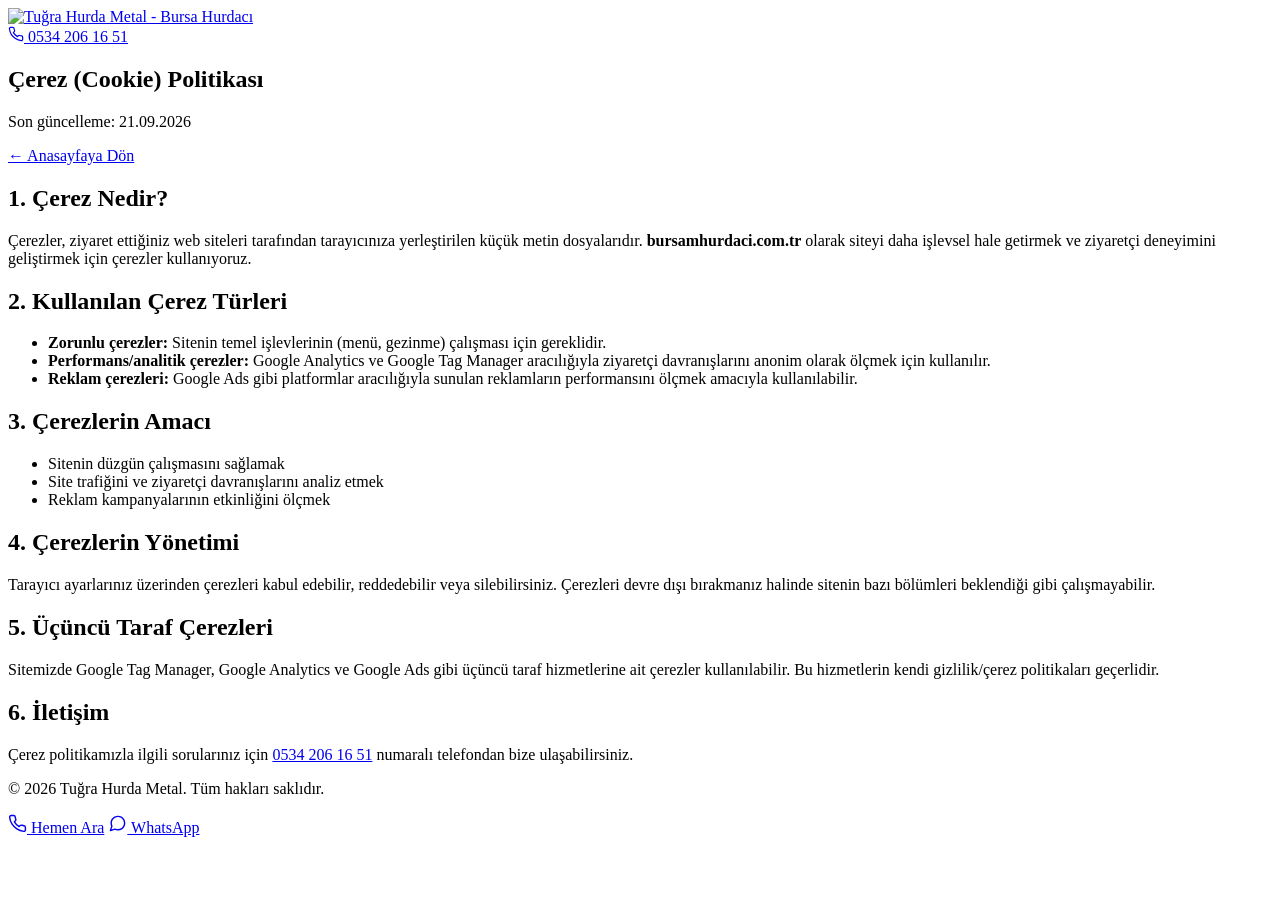
==== cerez-politikasi.html @ 5ec099cd "Add files via upload" ====
<!DOCTYPE html>
<html lang="tr">
<head>
<meta charset="UTF-8">
<meta name="viewport" content="width=device-width, initial-scale=1.0">
<title>Çerez Politikası | Tuğra Hurda Metal</title>
<meta name="description" content="Tuğra Hurda Metal (Bursa Hurdacı) çerez (cookie) politikası - sitede kullanılan çerez türleri ve yönetimi hakkında bilgilendirme.">
<meta name="robots" content="index, follow">
<link rel="canonical" href="https://bursamhurdaci.com.tr/cerez-politikasi.html">
<link rel="icon" href="data:image/svg+xml,<svg xmlns='http://www.w3.org/2000/svg' viewBox='0 0 100 100'><rect width='100' height='100' rx='22' fill='%2316181c'/><path d='M30 42a20 20 0 0 1 35-13' stroke='%23ff6b1a' stroke-width='7' fill='none' stroke-linecap='round'/><polygon points='68,20 68,34 56,27' fill='%23ff6b1a'/><path d='M70 58a20 20 0 0 1-35 13' stroke='%23ff6b1a' stroke-width='7' fill='none' stroke-linecap='round'/><polygon points='32,80 32,66 44,73' fill='%23ff6b1a'/></svg>">
<link rel="preconnect" href="https://fonts.googleapis.com">
<link rel="preconnect" href="https://fonts.gstatic.com" crossorigin>
<link href="https://fonts.googleapis.com/css2?family=Poppins:wght@400;500;600;700;800&family=Inter:wght@400;500;600&display=swap" rel="stylesheet">
<link rel="stylesheet" href="css/style.css">
<!-- GTM_HEAD_PLACEHOLDER -->
</head>
<body>
<!-- GTM_BODY_PLACEHOLDER -->

<header class="site-header" id="header">
  <div class="container header__inner">
    <a href="index.html" class="logo">
      <img src="img/logo.avif" alt="Tuğra Hurda Metal - Bursa Hurdacı" class="logo__img">
    </a>
    <div class="header__actions">
      <a href="tel:+905342061651" class="btn btn--call"><svg class="icon-inline" viewBox="0 0 24 24" fill="none" stroke="currentColor" stroke-width="1.8" stroke-linecap="round" stroke-linejoin="round" width="16" height="16"><path d="M22 16.92v3a2 2 0 0 1-2.18 2 19.79 19.79 0 0 1-8.63-3.07 19.5 19.5 0 0 1-6-6 19.79 19.79 0 0 1-3.07-8.67A2 2 0 0 1 4.11 2h3a2 2 0 0 1 2 1.72c.127.96.361 1.903.7 2.81a2 2 0 0 1-.45 2.11L8.09 9.91a16 16 0 0 0 6 6l1.27-1.27a2 2 0 0 1 2.11-.45c.907.339 1.85.573 2.81.7A2 2 0 0 1 22 16.92z"/></svg> 0534 206 16 51</a>
    </div>
  </div>
</header>

<section class="legal-hero">
  <div class="container">
    <h1>Çerez (Cookie) Politikası</h1>
    <p>Son güncelleme: 21.09.2026</p>
  </div>
</section>

<section class="legal-content">
  <div class="container">
    <a href="index.html" class="legal-back">← Anasayfaya Dön</a>

    <h2>1. Çerez Nedir?</h2>
    <p>Çerezler, ziyaret ettiğiniz web siteleri tarafından tarayıcınıza yerleştirilen küçük metin dosyalarıdır. <strong>bursamhurdaci.com.tr</strong> olarak siteyi daha işlevsel hale getirmek ve ziyaretçi deneyimini geliştirmek için çerezler kullanıyoruz.</p>

    <h2>2. Kullanılan Çerez Türleri</h2>
    <ul>
      <li><strong>Zorunlu çerezler:</strong> Sitenin temel işlevlerinin (menü, gezinme) çalışması için gereklidir.</li>
      <li><strong>Performans/analitik çerezler:</strong> Google Analytics ve Google Tag Manager aracılığıyla ziyaretçi davranışlarını anonim olarak ölçmek için kullanılır.</li>
      <li><strong>Reklam çerezleri:</strong> Google Ads gibi platformlar aracılığıyla sunulan reklamların performansını ölçmek amacıyla kullanılabilir.</li>
    </ul>

    <h2>3. Çerezlerin Amacı</h2>
    <ul>
      <li>Sitenin düzgün çalışmasını sağlamak</li>
      <li>Site trafiğini ve ziyaretçi davranışlarını analiz etmek</li>
      <li>Reklam kampanyalarının etkinliğini ölçmek</li>
    </ul>

    <h2>4. Çerezlerin Yönetimi</h2>
    <p>Tarayıcı ayarlarınız üzerinden çerezleri kabul edebilir, reddedebilir veya silebilirsiniz. Çerezleri devre dışı bırakmanız halinde sitenin bazı bölümleri beklendiği gibi çalışmayabilir.</p>

    <h2>5. Üçüncü Taraf Çerezleri</h2>
    <p>Sitemizde Google Tag Manager, Google Analytics ve Google Ads gibi üçüncü taraf hizmetlerine ait çerezler kullanılabilir. Bu hizmetlerin kendi gizlilik/çerez politikaları geçerlidir.</p>

    <h2>6. İletişim</h2>
    <p>Çerez politikamızla ilgili sorularınız için <a href="tel:+905342061651">0534 206 16 51</a> numaralı telefondan bize ulaşabilirsiniz.</p>
  </div>
</section>

<footer class="footer">
  <div class="footer__bottom">
    <div class="container">
      <p>&copy; <span id="year"></span> Tuğra Hurda Metal. Tüm hakları saklıdır.</p>
    </div>
  </div>
</footer>

<div class="quickbar">
  <a href="tel:+905342061651" class="quickbar__btn quickbar__btn--call"><svg viewBox="0 0 24 24" fill="none" stroke="currentColor" stroke-width="1.8" stroke-linecap="round" stroke-linejoin="round" width="19" height="19"><path d="M22 16.92v3a2 2 0 0 1-2.18 2 19.79 19.79 0 0 1-8.63-3.07 19.5 19.5 0 0 1-6-6 19.79 19.79 0 0 1-3.07-8.67A2 2 0 0 1 4.11 2h3a2 2 0 0 1 2 1.72c.127.96.361 1.903.7 2.81a2 2 0 0 1-.45 2.11L8.09 9.91a16 16 0 0 0 6 6l1.27-1.27a2 2 0 0 1 2.11-.45c.907.339 1.85.573 2.81.7A2 2 0 0 1 22 16.92z"/></svg> Hemen Ara</a>
  <a href="https://wa.me/905342061651" target="_blank" rel="noopener" class="quickbar__btn quickbar__btn--whatsapp"><svg viewBox="0 0 24 24" fill="none" stroke="currentColor" stroke-width="1.8" stroke-linecap="round" stroke-linejoin="round" width="19" height="19"><path d="M21 11.5a8.38 8.38 0 0 1-.9 3.8 8.5 8.5 0 0 1-7.6 4.7 8.38 8.38 0 0 1-3.8-.9L3 21l1.9-5.7a8.38 8.38 0 0 1-.9-3.8 8.5 8.5 0 0 1 4.7-7.6 8.38 8.38 0 0 1 3.8-.9h.5a8.48 8.48 0 0 1 8 8v.5z"/></svg> WhatsApp</a>
</div>

<!-- ANTICLICK_PLACEHOLDER -->
<script>document.getElementById('year').textContent = new Date().getFullYear();</script>
</body>
</html>
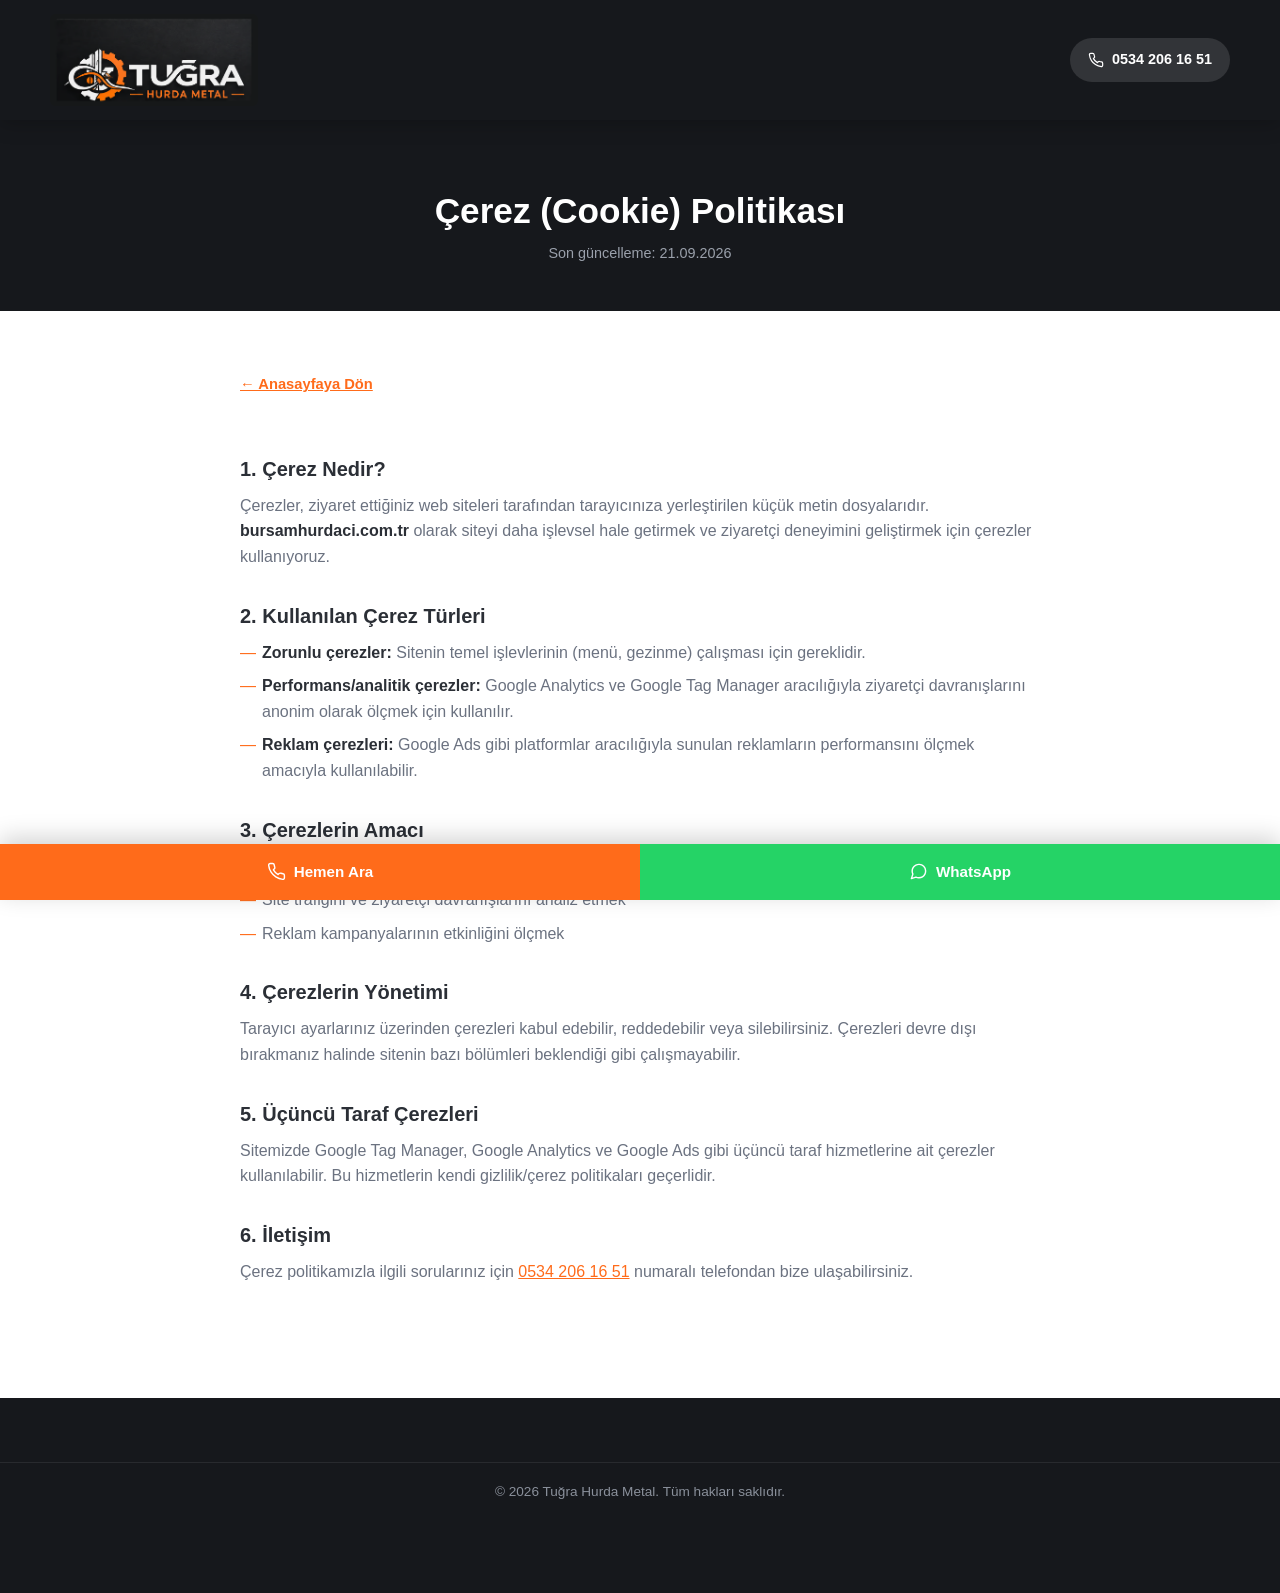
==== commit 551f1d41: "Add files via upload" ====
--- a/cerez-politikasi.html
+++ b/cerez-politikasi.html
@@ -12,6 +12,15 @@
 <link rel="preconnect" href="https://fonts.gstatic.com" crossorigin>
 <link href="https://fonts.googleapis.com/css2?family=Poppins:wght@400;500;600;700;800&family=Inter:wght@400;500;600&display=swap" rel="stylesheet">
 <link rel="stylesheet" href="css/style.css">
+<!-- Google tag (gtag.js) -->
+<script async src="https://www.googletagmanager.com/gtag/js?id=AW-18467803331"></script>
+<script>
+  window.dataLayer = window.dataLayer || [];
+  function gtag(){dataLayer.push(arguments);}
+  gtag('js', new Date());
+
+  gtag('config', 'AW-18467803331');
+</script>
 <!-- GTM_HEAD_PLACEHOLDER -->
 </head>
 <body>
--- a/css/style.css
+++ b/css/style.css
@@ -0,0 +1,336 @@
+/* =========================================================
+   BURSA HURDACI - style.css
+   ========================================================= */
+
+:root{
+  --dark: #16181c;
+  --dark-2: #1f232a;
+  --steel: #4a5568;
+  --steel-light: #eef1f4;
+  --accent: #ff6b1a;
+  --accent-dark: #e2570f;
+  --green: #22a559;
+  --whatsapp: #25d366;
+  --text: #2b2f36;
+  --text-light: #6b7280;
+  --white: #ffffff;
+  --radius: 14px;
+  --shadow: 0 10px 30px rgba(0,0,0,0.08);
+  --shadow-lg: 0 20px 45px rgba(0,0,0,0.14);
+  --font-head: 'Poppins', sans-serif;
+  --font-body: 'Inter', sans-serif;
+}
+
+*{ box-sizing: border-box; margin:0; padding:0; }
+html{ scroll-behavior: smooth; }
+body{
+  font-family: var(--font-body);
+  color: var(--text);
+  background: var(--white);
+  line-height: 1.6;
+  overflow-x: hidden;
+}
+img{ max-width:100%; display:block; }
+a{ text-decoration:none; color:inherit; }
+ul{ list-style:none; }
+h1,h2,h3,h4{ font-family: var(--font-head); line-height:1.2; }
+.container{ width:100%; max-width:1180px; margin:0 auto; padding:0 20px; }
+
+/* ---------- Icons (kurumsal, çizgisel ikon seti) ---------- */
+svg{ vertical-align:middle; }
+.icon-inline{
+  display:inline-block; width:16px; height:16px;
+  vertical-align:-3px; flex-shrink:0;
+}
+
+/* ---------- Buttons ---------- */
+.btn{
+  display:inline-flex; align-items:center; justify-content:center; gap:8px;
+  padding:14px 26px; border-radius: 50px; font-weight:600; font-size:0.98rem;
+  border:none; cursor:pointer; transition: all .25s ease; white-space:nowrap;
+}
+.btn--primary{ background: var(--accent); color:#fff; box-shadow: 0 8px 20px rgba(255,107,26,0.35); }
+.btn--primary:hover{ background: var(--accent-dark); transform: translateY(-2px); }
+.btn--whatsapp{ background: var(--whatsapp); color:#fff; box-shadow: 0 8px 20px rgba(37,211,102,0.35); }
+.btn--whatsapp:hover{ background:#1eb958; transform: translateY(-2px); }
+.btn--call{ background: rgba(255,255,255,0.12); color:#fff; padding:10px 18px; font-size:0.9rem; }
+.btn--lg{ padding:16px 32px; font-size:1.05rem; }
+
+/* ---------- Header ---------- */
+.site-header{
+  position: sticky; top:0; z-index: 999;
+  background: var(--dark);
+  box-shadow: 0 2px 20px rgba(0,0,0,0.25);
+}
+.header__inner{
+  display:flex; align-items:center; justify-content:space-between; gap:20px;
+  padding:14px 0;
+}
+.logo{ display:flex; align-items:center; gap:10px; }
+.logo__img{ height:92px; width:auto; display:block; border-radius:6px; }
+.nav{ display:flex; gap:26px; }
+.nav a{ color:#d7dae0; font-weight:500; font-size:0.95rem; position:relative; padding:6px 0; }
+.nav a:hover{ color:#fff; }
+.nav a::after{
+  content:""; position:absolute; left:0; bottom:0; width:0; height:2px; background: var(--accent);
+  transition: width .25s ease;
+}
+.nav a:hover::after{ width:100%; }
+.header__actions{ display:flex; align-items:center; gap:14px; }
+.nav-toggle{
+  display:none; flex-direction:column; gap:5px; background:none; border:none; cursor:pointer; padding:6px;
+}
+.nav-toggle span{ width:24px; height:2px; background:#fff; border-radius:2px; }
+
+/* ---------- Hero ---------- */
+.hero{
+  position: relative;
+  background: radial-gradient(circle at 20% 20%, #262b33 0%, var(--dark) 60%);
+  color:#fff;
+  padding: 100px 0 90px;
+  overflow:hidden;
+}
+.hero__bg{
+  position:absolute; inset:0;
+  background-image:
+    radial-gradient(circle at 85% 30%, rgba(255,107,26,0.22) 0%, transparent 45%),
+    radial-gradient(circle at 10% 90%, rgba(34,165,89,0.18) 0%, transparent 45%),
+    linear-gradient(180deg, rgba(15,17,20,0.86) 0%, rgba(15,17,20,0.95) 100%),
+    url('../img/hero.avif');
+  background-repeat: no-repeat;
+  background-position: center, center, center, center;
+  background-size: auto, auto, auto, cover;
+  pointer-events:none;
+}
+.hero__inner{ position:relative; max-width:820px; text-align:center; margin:0 auto; }
+.badge{
+  display:inline-flex; align-items:center; gap:7px; background: rgba(255,107,26,0.15); color: var(--accent);
+  border:1px solid rgba(255,107,26,0.4); padding:8px 18px; border-radius:50px;
+  font-size:0.85rem; font-weight:600; margin-bottom:22px;
+}
+.hero h1{
+  font-size: clamp(2rem, 4.5vw, 3.1rem); font-weight:800; margin-bottom:20px; color:#fff;
+}
+.hero h1 span{ color: var(--accent); display:block; font-size:0.55em; margin-top:8px; font-weight:700; }
+.hero__desc{ color:#c7cad1; font-size:1.08rem; max-width:680px; margin:0 auto 34px; }
+.hero__cta{ display:flex; flex-wrap:wrap; gap:16px; justify-content:center; margin-bottom:46px; }
+.hero__stats{ display:flex; justify-content:center; gap:46px; flex-wrap:wrap; }
+.hero__stats li{ display:flex; flex-direction:column; align-items:center; }
+.hero__stats strong{ font-size:1.8rem; color:var(--accent); font-family: var(--font-head); }
+.hero__stats span{ color:#9aa0ab; font-size:0.85rem; margin-top:4px; }
+
+/* ---------- Sections ---------- */
+.section{ padding: 90px 0; }
+.section--alt{ background: var(--steel-light); }
+.section-head{ text-align:center; max-width:680px; margin:0 auto 50px; }
+.eyebrow{
+  display:inline-block; color: var(--accent); font-weight:700; letter-spacing:1px;
+  text-transform:uppercase; font-size:0.8rem; margin-bottom:10px;
+}
+.section-head h2{ font-size: clamp(1.6rem, 3vw, 2.2rem); margin-bottom:14px; }
+.section-head p{ color: var(--text-light); }
+
+/* ---------- About ---------- */
+.about{ display:grid; grid-template-columns: 1fr 1.15fr; gap:56px; align-items:center; }
+.about__media{
+  border-radius: var(--radius); overflow:hidden; aspect-ratio: 4/3.4; box-shadow: var(--shadow-lg);
+  background: linear-gradient(135deg, #2b2f36, #4a5568);
+}
+.about__media img{ width:100%; height:100%; object-fit:cover; }
+.img-placeholder{
+  width:100%; height:100%; display:none; flex-direction:column; align-items:center; justify-content:center;
+  color:#fff; gap:8px; background: linear-gradient(135deg, #2b2f36, #4a5568);
+}
+.img-placeholder span{ font-size:2.6rem; }
+.img-placeholder small{ color:#c7cad1; font-size:0.8rem; }
+.about__text h2{ font-size: clamp(1.5rem, 2.8vw, 2rem); margin-bottom:18px; }
+.about__text p{ color: var(--text-light); margin-bottom:16px; }
+.check-list{ margin: 22px 0 26px; }
+.check-list li{ position:relative; padding-left:30px; margin-bottom:10px; color: var(--text); font-weight:500; }
+.check-list li::before{
+  content:"✓"; position:absolute; left:0; top:0; color: var(--green); font-weight:800;
+}
+
+/* ---------- Grids / Cards ---------- */
+.grid{ display:grid; gap:22px; }
+.grid--4{ grid-template-columns: repeat(4, 1fr); }
+.grid--3{ grid-template-columns: repeat(3, 1fr); }
+.card{
+  background:#fff; border-radius: var(--radius); padding:30px 24px; box-shadow: var(--shadow);
+  border:1px solid rgba(0,0,0,0.04); transition: transform .25s ease, box-shadow .25s ease;
+}
+.card:hover{ transform: translateY(-6px); box-shadow: var(--shadow-lg); }
+.scrap-card__icon, .feature-card__icon{ display:block; margin-bottom:14px; color: var(--accent); }
+.scrap-card__icon svg{ width:26px; height:26px; }
+.feature-card__icon svg{ width:32px; height:32px; }
+.scrap-card h3, .feature-card h3{ font-size:1.1rem; margin-bottom:8px; }
+.scrap-card p, .feature-card p{ color: var(--text-light); font-size:0.92rem; }
+
+.scrap-card--photo{ padding:0; }
+.scrap-card__media{ aspect-ratio: 16/10; overflow:hidden; }
+.scrap-card__media img{ width:100%; height:100%; object-fit:cover; transition: transform .4s ease; }
+.scrap-card--photo:hover .scrap-card__media img{ transform: scale(1.07); }
+.scrap-card__body{ padding:22px 22px 26px; }
+.scrap-card--photo .scrap-card__icon{ font-size:1.5rem; margin-bottom:8px; }
+
+.cta-strip{
+  margin-top:50px; background: var(--dark); border-radius: var(--radius); padding:34px 40px;
+  display:flex; align-items:center; justify-content:space-between; gap:24px; flex-wrap:wrap;
+}
+.cta-strip p{ color:#d7dae0; font-weight:500; max-width:480px; }
+
+/* ---------- District section ---------- */
+.district-highlight{
+  background: linear-gradient(120deg, var(--dark), #2b2f36); border-radius: var(--radius);
+  padding:40px; margin-bottom:40px; color:#fff;
+}
+.district-highlight h3{ display:flex; align-items:center; gap:10px; font-size:1.4rem; margin-bottom:14px; color: var(--accent); }
+.district-highlight p{ color:#c7cad1; max-width:700px; margin-bottom:22px; }
+.district-grid{ display:flex; flex-wrap:wrap; gap:12px; }
+.district-chip{
+  background:#fff; border:1px solid rgba(0,0,0,0.08); padding:10px 20px; border-radius:50px;
+  font-weight:600; font-size:0.92rem; color: var(--text); box-shadow: 0 4px 10px rgba(0,0,0,0.04);
+}
+.district-chip--main{ background: var(--accent); color:#fff; border-color: var(--accent); }
+
+/* ---------- Gallery ---------- */
+.gallery-grid{ display:grid; grid-template-columns: repeat(3, 1fr); gap:18px; }
+.gallery-item{
+  aspect-ratio: 1/1; border-radius: var(--radius); overflow:hidden; box-shadow: var(--shadow);
+  background: linear-gradient(135deg, #2b2f36, #4a5568);
+}
+.gallery-item img{ width:100%; height:100%; object-fit:cover; }
+.gallery-item .img-placeholder span{ font-size:2rem; }
+.gallery-cam-icon{
+  display:inline-block; width:30px; height:30px;
+  background-image:url("data:image/svg+xml,%3Csvg xmlns='http://www.w3.org/2000/svg' viewBox='0 0 24 24' fill='none' stroke='%23ffffff' stroke-width='1.8' stroke-linecap='round' stroke-linejoin='round'%3E%3Cpath d='M23 19a2 2 0 0 1-2 2H3a2 2 0 0 1-2-2V8a2 2 0 0 1 2-2h4l2-3h6l2 3h4a2 2 0 0 1 2 2z'/%3E%3Ccircle cx='12' cy='13' r='4'/%3E%3C/svg%3E");
+  background-size:contain; background-repeat:no-repeat; background-position:center; opacity:0.9;
+}
+.gallery-note{ text-align:center; color: var(--text-light); font-size:0.85rem; margin-top:22px; }
+.gallery-note code{ background: var(--steel-light); padding:2px 7px; border-radius:5px; }
+
+/* ---------- FAQ ---------- */
+.faq-list{ max-width:760px; margin:0 auto; display:flex; flex-direction:column; gap:14px; }
+.faq-item{ background:#fff; border-radius:12px; box-shadow: var(--shadow); overflow:hidden; }
+.faq-item__q{
+  width:100%; text-align:left; background:none; border:none; padding:20px 24px; font-size:1rem;
+  font-weight:600; cursor:pointer; display:flex; justify-content:space-between; align-items:center;
+  font-family: var(--font-body); color: var(--text);
+}
+.faq-item__q span{ color: var(--accent); font-size:1.3rem; transition: transform .25s ease; }
+.faq-item.active .faq-item__q span{ transform: rotate(45deg); }
+.faq-item__a{ max-height:0; overflow:hidden; transition: max-height .3s ease; padding:0 24px; }
+.faq-item__a p{ color: var(--text-light); padding-bottom:20px; }
+.faq-item.active .faq-item__a{ max-height:220px; }
+
+/* ---------- Contact ---------- */
+.contact-grid{ display:grid; grid-template-columns: 1fr 1fr; gap:40px; align-items:stretch; }
+.contact-info{ display:flex; flex-direction:column; gap:14px; }
+.contact-item{
+  display:flex; align-items:center; gap:16px; background:#fff; padding:18px 22px; border-radius:12px;
+  box-shadow: var(--shadow); transition: transform .2s ease;
+}
+a.contact-item:hover{ transform: translateX(4px); }
+.contact-item__icon{ display:flex; color: var(--accent); flex-shrink:0; }
+.contact-item__icon svg{ width:24px; height:24px; }
+.contact-item strong{ display:block; font-size:0.92rem; }
+.contact-item span{ color: var(--text-light); font-size:0.9rem; }
+.contact-cta{ display:flex; gap:14px; margin-top:10px; flex-wrap:wrap; }
+.contact-map{ border-radius: var(--radius); overflow:hidden; box-shadow: var(--shadow); min-height:340px; }
+.reviews-panel{
+  display:flex; flex-direction:column; align-items:flex-start; justify-content:center; gap:16px;
+  padding:44px; background: linear-gradient(135deg, var(--dark), #2b2f36); color:#fff;
+}
+.reviews-panel__stars{ display:flex; gap:6px; color:#ffb020; }
+.reviews-panel__stars svg{ width:24px; height:24px; }
+.reviews-panel h3{ font-size:1.3rem; }
+.reviews-panel p{ color:#c7cad1; }
+
+/* ---------- Testimonials ---------- */
+.testimonial-card{ display:flex; flex-direction:column; gap:16px; }
+.testimonial-card__stars{ display:flex; gap:4px; color:#ffb020; }
+.testimonial-card__stars svg{ width:18px; height:18px; }
+.testimonial-card p{ color: var(--text); font-style:italic; line-height:1.7; font-size:0.96rem; }
+.testimonial-card__meta{ color: var(--text-light); font-size:0.82rem; font-weight:600; margin-top:auto; padding-top:6px; border-top:1px solid rgba(0,0,0,0.06); }
+
+/* ---------- Footer ---------- */
+.footer{ background: var(--dark); color:#c7cad1; padding-top:64px; }
+.footer__inner{ display:grid; grid-template-columns: 1.4fr 1fr 1fr 1.2fr; gap:40px; padding-bottom:44px; }
+.footer__col h4{ color:#fff; font-size:1rem; margin-bottom:16px; }
+.footer__col{ display:flex; flex-direction:column; gap:10px; font-size:0.92rem; }
+.footer__col a, .footer__col > span{ display:inline-flex; align-items:flex-start; gap:8px; }
+.footer__col a .icon-inline, .footer__col > span .icon-inline{ margin-top:3px; }
+.footer__col p{ color:#9aa0ab; margin-top:10px; }
+.logo--footer{ margin-bottom:6px; }
+.footer__bottom{ border-top:1px solid rgba(255,255,255,0.08); padding:18px 0 90px; text-align:center; font-size:0.85rem; color:#8a909b; }
+.footer__bottom a{ color:#8a909b; }
+.footer__bottom a:hover{ color: var(--accent); text-decoration:underline; }
+
+/* ---------- Quickbar ---------- */
+.quickbar{
+  position: fixed; left:0; right:0; bottom:0; z-index: 998;
+  display:flex; box-shadow: 0 -6px 24px rgba(0,0,0,0.18);
+}
+.quickbar__btn{
+  flex:1; display:flex; align-items:center; justify-content:center; gap:8px;
+  padding:16px 10px; font-weight:700; font-size:0.95rem; color:#fff;
+}
+.quickbar__btn--call{ background: var(--accent); }
+.quickbar__btn--whatsapp{ background: var(--whatsapp); }
+
+/* ---------- Back to top ---------- */
+.back-to-top{
+  position: fixed; right:20px; bottom:86px; width:44px; height:44px; border-radius:50%;
+  background: var(--dark); color:#fff; display:flex; align-items:center; justify-content:center;
+  font-size:1.2rem; opacity:0; visibility:hidden; transform: translateY(10px);
+  transition: all .25s ease; z-index: 997; box-shadow: var(--shadow);
+}
+.back-to-top.show{ opacity:1; visibility:visible; transform:translateY(0); }
+
+/* ---------- Legal / static content pages ---------- */
+.legal-hero{
+  background: var(--dark); color:#fff; padding:70px 0 46px; text-align:center;
+}
+.legal-hero h1{ font-size: clamp(1.6rem, 3.2vw, 2.2rem); margin-bottom:10px; }
+.legal-hero p{ color:#9aa0ab; font-size:0.9rem; }
+.legal-content{ padding:60px 0 100px; }
+.legal-content .container{ max-width:840px; }
+.legal-content h2{ font-size:1.25rem; margin:34px 0 12px; color: var(--text); }
+.legal-content h2:first-child{ margin-top:0; }
+.legal-content p{ color: var(--text-light); margin-bottom:14px; }
+.legal-content ul{ margin:0 0 14px 0; }
+.legal-content ul li{ position:relative; padding-left:22px; color: var(--text-light); margin-bottom:8px; }
+.legal-content ul li::before{ content:"—"; position:absolute; left:0; color: var(--accent); }
+.legal-content a{ color: var(--accent); text-decoration:underline; }
+.legal-content strong{ color: var(--text); }
+.legal-back{ display:inline-flex; align-items:center; gap:6px; margin-bottom:26px; color: var(--accent); font-weight:600; font-size:0.92rem; }
+
+/* ---------- Responsive ---------- */
+@media (max-width: 1024px){
+  .grid--4{ grid-template-columns: repeat(2, 1fr); }
+  .grid--3{ grid-template-columns: repeat(2, 1fr); }
+  .footer__inner{ grid-template-columns: 1fr 1fr; }
+  .gallery-grid{ grid-template-columns: repeat(2, 1fr); }
+}
+@media (max-width: 900px){
+  .nav{
+    position: fixed; top:120px; left:0; right:0; background: var(--dark);
+    flex-direction:column; padding:20px; gap:4px; transform: translateY(-130%);
+    transition: transform .3s ease; box-shadow: 0 12px 20px rgba(0,0,0,0.2);
+  }
+  .nav.open{ transform: translateY(0); }
+  .nav a{ padding:12px 6px; border-bottom:1px solid rgba(255,255,255,0.06); }
+  .nav-toggle{ display:flex; }
+  .about{ grid-template-columns: 1fr; }
+  .contact-grid{ grid-template-columns: 1fr; }
+  .header__actions .btn--call{ display:none; }
+}
+@media (max-width: 640px){
+  .grid--4{ grid-template-columns: 1fr 1fr; }
+  .grid--3{ grid-template-columns: 1fr; }
+  .gallery-grid{ grid-template-columns: 1fr 1fr; }
+  .footer__inner{ grid-template-columns: 1fr; text-align:left; }
+  .section{ padding:64px 0; }
+  body{ padding-bottom: 64px; }
+  .cta-strip{ flex-direction:column; align-items:flex-start; }
+}
